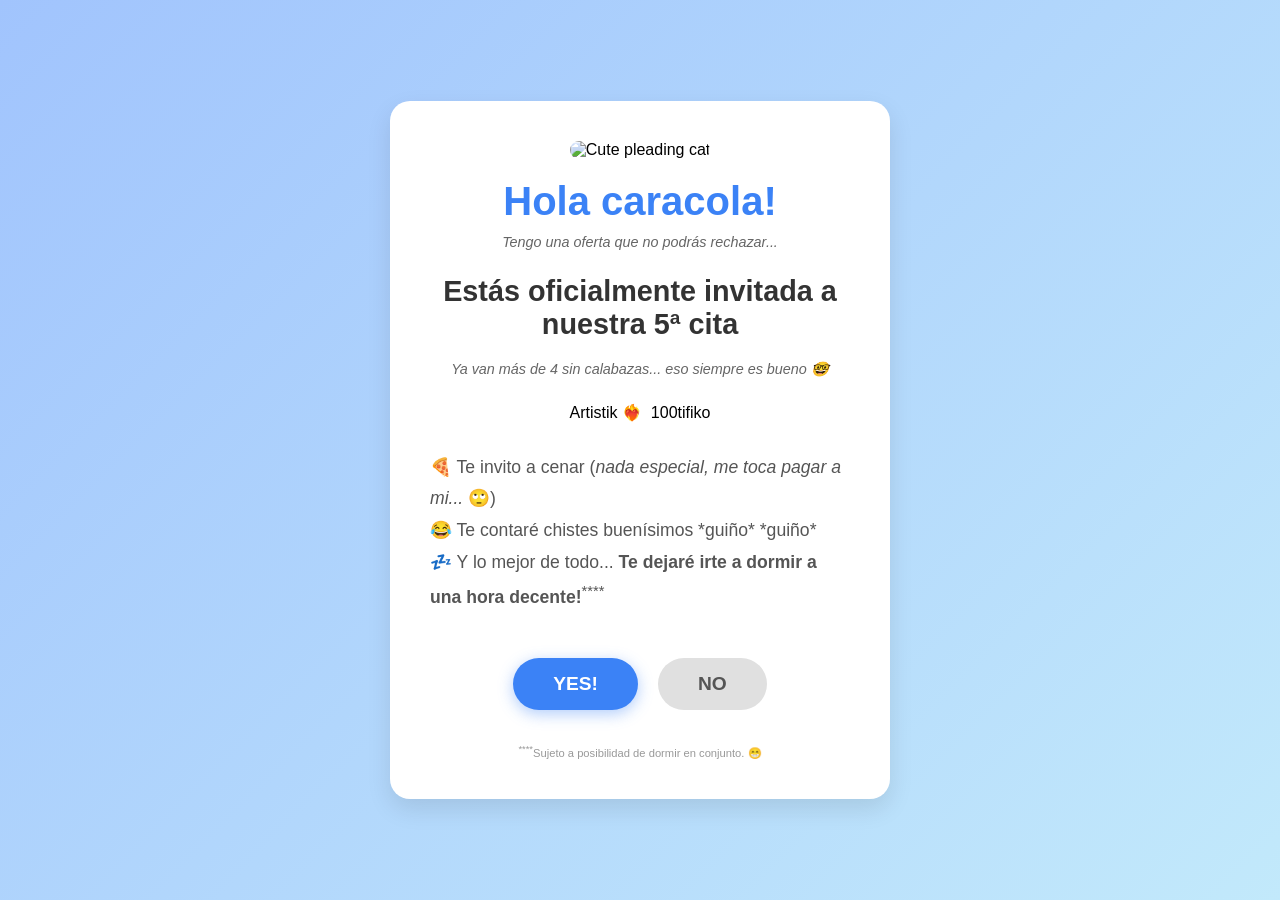
==== more/invitacion.html @ 2cfb76f2 "Add files via upload" ====
<!DOCTYPE html>
<html lang="en">
<head>
    <meta charset="UTF-8">
    <meta name="viewport" content="width=device-width, initial-scale=1.0">
    <title>Una invitación muy especial</title>
    <link rel="stylesheet" href="invitacion.css">
</head>
<body>
    <div class="card">
        <!-- You can replace this URL with any funny or cute GIF -->
        <img src="https://i.pinimg.com/originals/3c/99/31/3c99312b3e1bf81197f6f95848761b83.gif" alt="Cute pleading cat" class="gif">
        
        <h1>Hola caracola!</h1>
        <p class="subtitle">Tengo una oferta que no podrás rechazar...</p>
        
        <h2>Estás oficialmente invitada a nuestra 5ª cita </h2>
        <p class="subtitle">Ya van más de 4 sin calabazas... eso siempre es bueno 🤓</p>
        <p>Artistik <img src="https://emojipedia.org/_next/image?url=https%3A%2F%2Fis.zobj.net%2Fimage-server%2Fv1%2Fimages%3Fr%[base64]&w=128&q=75" alt="">❤️‍🔥 <img src="https://emojipedia.org/_next/image?url=https%3A%2F%2Fis.zobj.net%2Fimage-server%2Fv1%2Fimages%3Fr%[base64]&w=128&q=75" alt=""> 100tifiko</p>
        <ul class="perks">
            <li>🍕 Te invito a cenar (<em>nada especial, me toca pagar a mi...</em> 🙄)</li>
            <li>😂 Te contaré chistes buenísimos *guiño* *guiño*</li>
            <li>💤 Y lo mejor de todo... <b>Te dejaré irte a dormir a una hora decente!</b><sup>****</sup></li>
        </ul>

        <div class="button-container">
            <!-- This button goes to a success page or pops an alert -->
            <button class="btn btn-yes" onclick="alert('Nos vemos el sábado jeje, esto... CHAO PESCAO')">YES!</button>
            
            <!-- This button has the funny CSS trick applied to it -->
            <button class="btn btn-no">NO</button>
        </div>
        <p style="font-size: 0.7rem; color: #999; margin-top: 20px;">
            <sup>****</sup>Sujeto a posibilidad de dormir en conjunto. 😁 
        </p>
    </div>
</body>
</html>
---- more/invitacion.css ----
/* Reset and base styles */
* {
    margin: 0;
    padding: 0;
    box-sizing: border-box;
    font-family: 'Segoe UI', Tahoma, Geneva, Verdana, sans-serif;
}

body {
    /* ✨ Here is the new blue gradient! ✨ */
    background: linear-gradient(135deg, #a1c4fd 0%, #c2e9fb 100%);
    min-height: 100vh;
    display: flex;
    justify-content: center;
    align-items: center;
    padding: 20px;
}

/* Main card container */
.card {
    background-color: white;
    padding: 40px;
    border-radius: 20px;
    box-shadow: 0 10px 25px rgba(0, 0, 0, 0.1);
    text-align: center;
    max-width: 500px;
    width: 100%;
}

/* Image styling */
.gif {
    max-width: 250px;
    border-radius: 15px;
    margin-bottom: 20px;
}

/* Typography */
h1 {
    color: #3b82f6; /* Changed to a nice matching blue */
    font-size: 2.5rem;
    margin-bottom: 10px;
}

.subtitle {
    color: #666;
    font-style: italic;
    margin-bottom: 25px;
}

h2 {
    color: #333;
    font-size: 1.8rem;
    margin-bottom: 20px;
}

/* Perks list */
.perks {
    list-style-type: none;
    text-align: left;
    margin: 30px auto 30px auto;
    display: inline-block;
    color: #555;
    font-size: 1.1rem;
    line-height: 1.8;
}

/* Button Layout */
.button-container {
    display: flex;
    justify-content: center;
    gap: 20px;
    position: relative; /* Needed for the moving button trick */
    min-height: 80px;
    align-items: center;
}

/* General Button Styles */
.btn {
    padding: 15px 40px;
    font-size: 1.2rem;
    font-weight: bold;
    border: none;
    border-radius: 50px;
    cursor: pointer;
    transition: all 0.2s ease;
}

/* The "Yes" Button */
.btn-yes {
    background-color: #3b82f6; /* Changed to match the blue theme */
    color: white;
    box-shadow: 0 4px 15px rgba(59, 130, 246, 0.4);
}

.btn-yes:hover {
    background-color: #2563eb; /* Slightly darker blue on hover */
    transform: scale(1.3); /* Gets slightly bigger */
}

/* The "No" Button - The Funny Part */
.btn-no {
    background-color: #e0e0e0;
    color: #555;
    transition: all 0.1s ease; /* Fast transition for the escape */
}

/* When she tries to hover over NO, it moves away and shrinks! */
.btn-no:hover {
    transform: translate(80px, -50px) rotate(15deg) scale(0.4);
    background-color: #ccc;
    cursor: not-allowed;
}

.subtitle {
    color: #666;
    font-style: italic;
    margin-bottom: 25px;
    font-size: 0.9rem; /* ✨ Added this to make the text smaller */
}
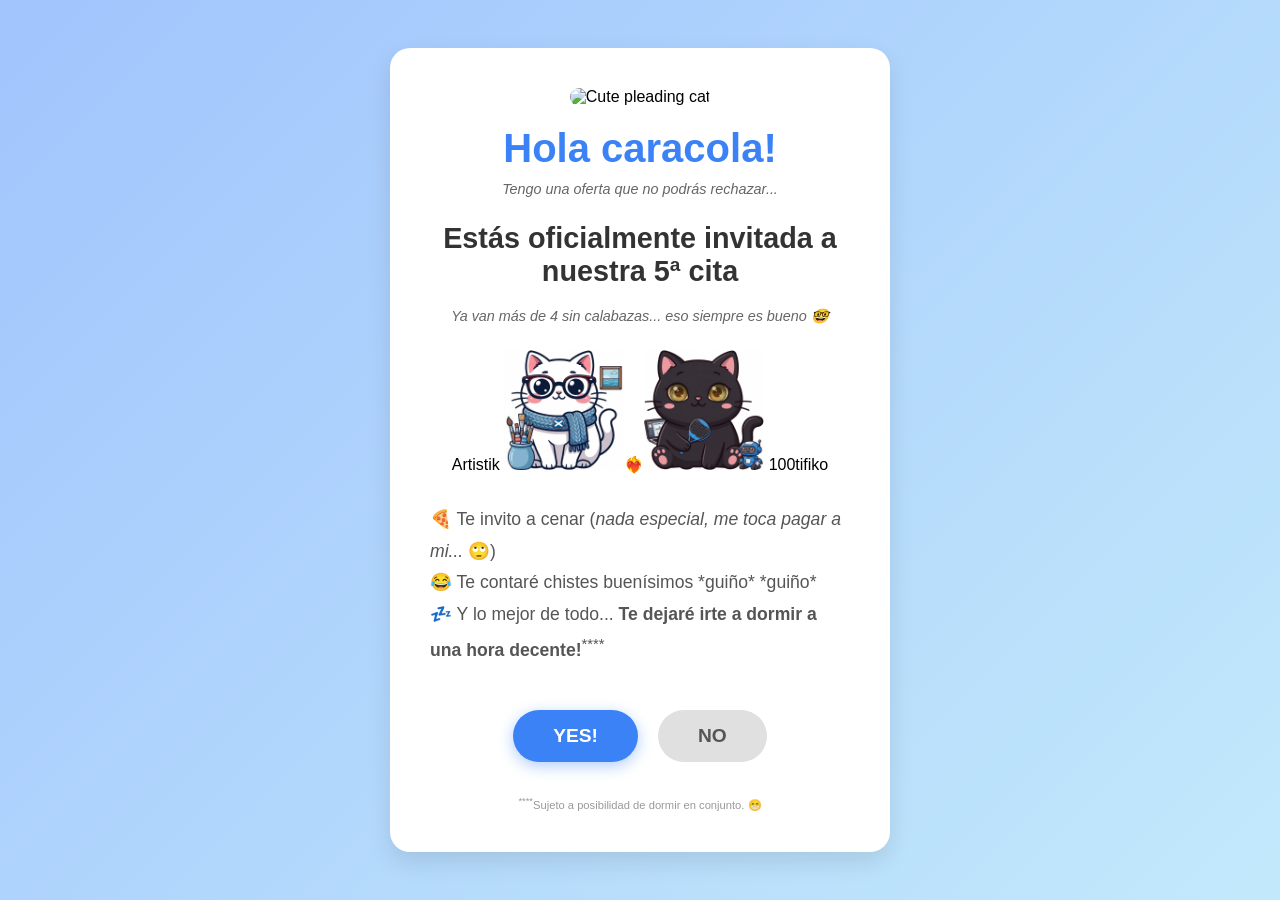
==== commit 8cc58af9: "Iconos" ====
--- a/more/invitacion.html
+++ b/more/invitacion.html
@@ -16,7 +16,7 @@
         
         <h2>Estás oficialmente invitada a nuestra 5ª cita </h2>
         <p class="subtitle">Ya van más de 4 sin calabazas... eso siempre es bueno 🤓</p>
-        <p>Artistik <img src="https://emojipedia.org/_next/image?url=https%3A%2F%2Fis.zobj.net%2Fimage-server%2Fv1%2Fimages%3Fr%[base64]&w=128&q=75" alt="">❤️‍🔥 <img src="https://emojipedia.org/_next/image?url=https%3A%2F%2Fis.zobj.net%2Fimage-server%2Fv1%2Fimages%3Fr%[base64]&w=128&q=75" alt=""> 100tifiko</p>
+        <p>Artistik <img src="IconoGatoJ.png" alt="" class="Icono">❤️‍🔥<img src="IconoGatoA.png" alt="" class="Icono"> 100tifiko</p>
         <ul class="perks">
             <li>🍕 Te invito a cenar (<em>nada especial, me toca pagar a mi...</em> 🙄)</li>
             <li>😂 Te contaré chistes buenísimos *guiño* *guiño*</li>
--- a/more/invitacion.css
+++ b/more/invitacion.css
@@ -116,4 +116,9 @@
     font-style: italic;
     margin-bottom: 25px;
     font-size: 0.9rem; /* ✨ Added this to make the text smaller */
+}
+
+.Icono {
+    width: 120px;
+    height: 120px;
 }
